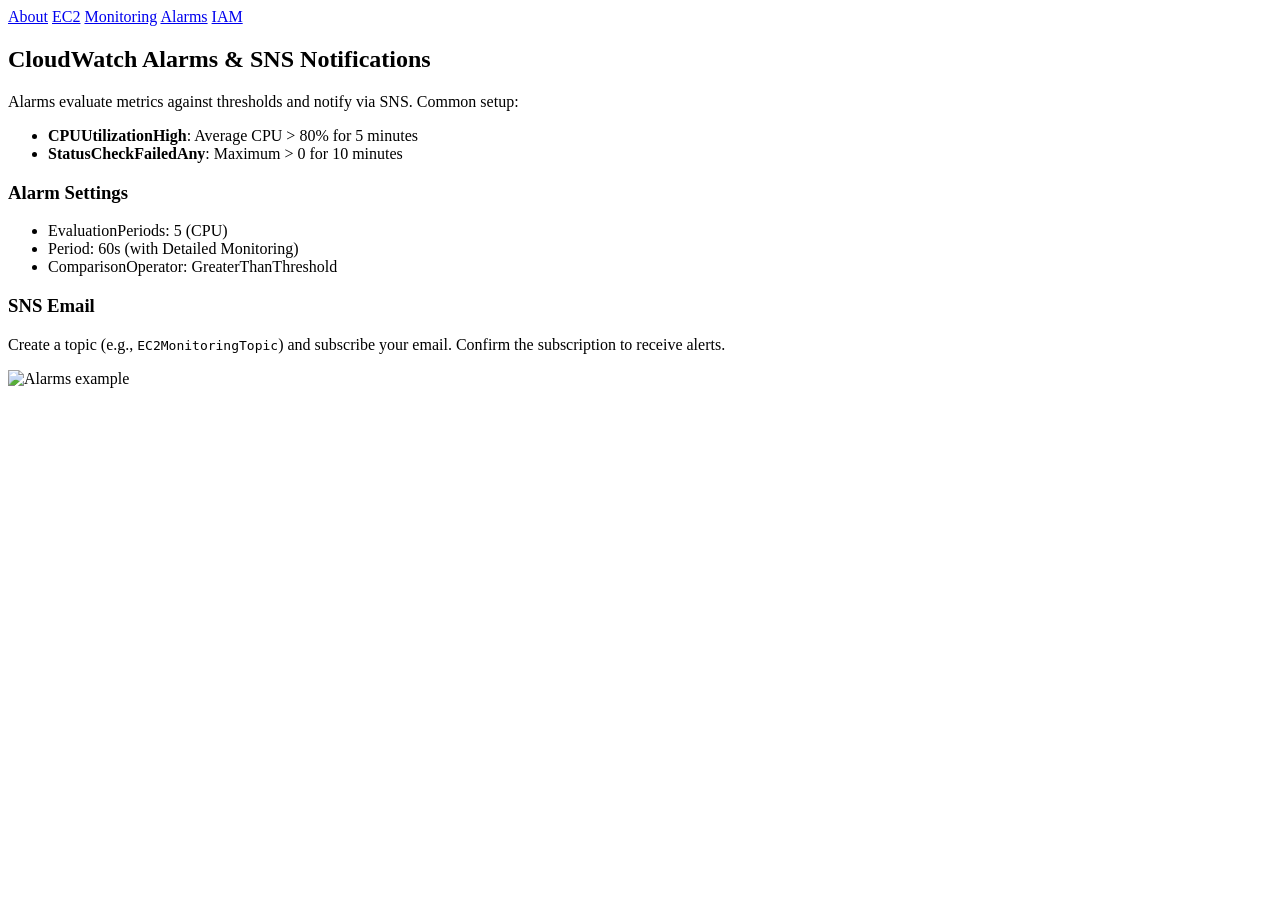
==== alarms.html @ 516c5948 "Add files via upload" ====
<!doctype html>
<html lang="en">
<head>
  <meta charset="utf-8">
  <meta name="viewport" content="width=device-width, initial-scale=1">
  <title>Alarms & SNS — Notifications</title>
  <meta name="description" content="AWS EC2 Server Monitoring project demo built from a report (EC2, CloudWatch, Alarms, SNS, IAM).">
  <link rel="preconnect" href="https://fonts.googleapis.com">
  <link rel="preconnect" href="https://fonts.gstatic.com" crossorigin>
  <link href="https://fonts.googleapis.com/css2?family=Inter:wght@400;600;800&display=swap" rel="stylesheet">
  <link rel="stylesheet" href="css/styles.css">
</head>
<body>
<header class="nav">
  <div class="nav-inner">
    <nav class="links">
      <a href="index.html">About</a>
      <a href="ec2.html">EC2</a>
      <a href="monitoring.html">Monitoring</a>
      <a href="alarms.html">Alarms</a>
      <a href="iam.html">IAM</a>
    </nav>
  </div>
</header>

<section class="container page">
  <h1>CloudWatch Alarms & SNS Notifications</h1>
  <p>Alarms evaluate metrics against thresholds and notify via SNS. Common setup:</p>
  <ul>
    <li><strong>CPUUtilizationHigh</strong>: Average CPU > 80% for 5 minutes</li>
    <li><strong>StatusCheckFailedAny</strong>: Maximum > 0 for 10 minutes</li>
  </ul>

  <div class="grid-2">
    <div class="card">
      <h3>Alarm Settings</h3>
      <ul>
        <li>EvaluationPeriods: 5 (CPU)</li>
        <li>Period: 60s (with Detailed Monitoring)</li>
        <li>ComparisonOperator: GreaterThanThreshold</li>
      </ul>
    </div>
    <div class="card">
      <h3>SNS Email</h3>
      <p>Create a topic (e.g., <code>EC2MonitoringTopic</code>) and subscribe your email. Confirm the subscription to receive alerts.</p>
    </div>
  </div>

  <img class="full" src="assets/images/picture4.png" alt="Alarms example">
</section>


<script src="js/main.js"></script>
</body>
</html>
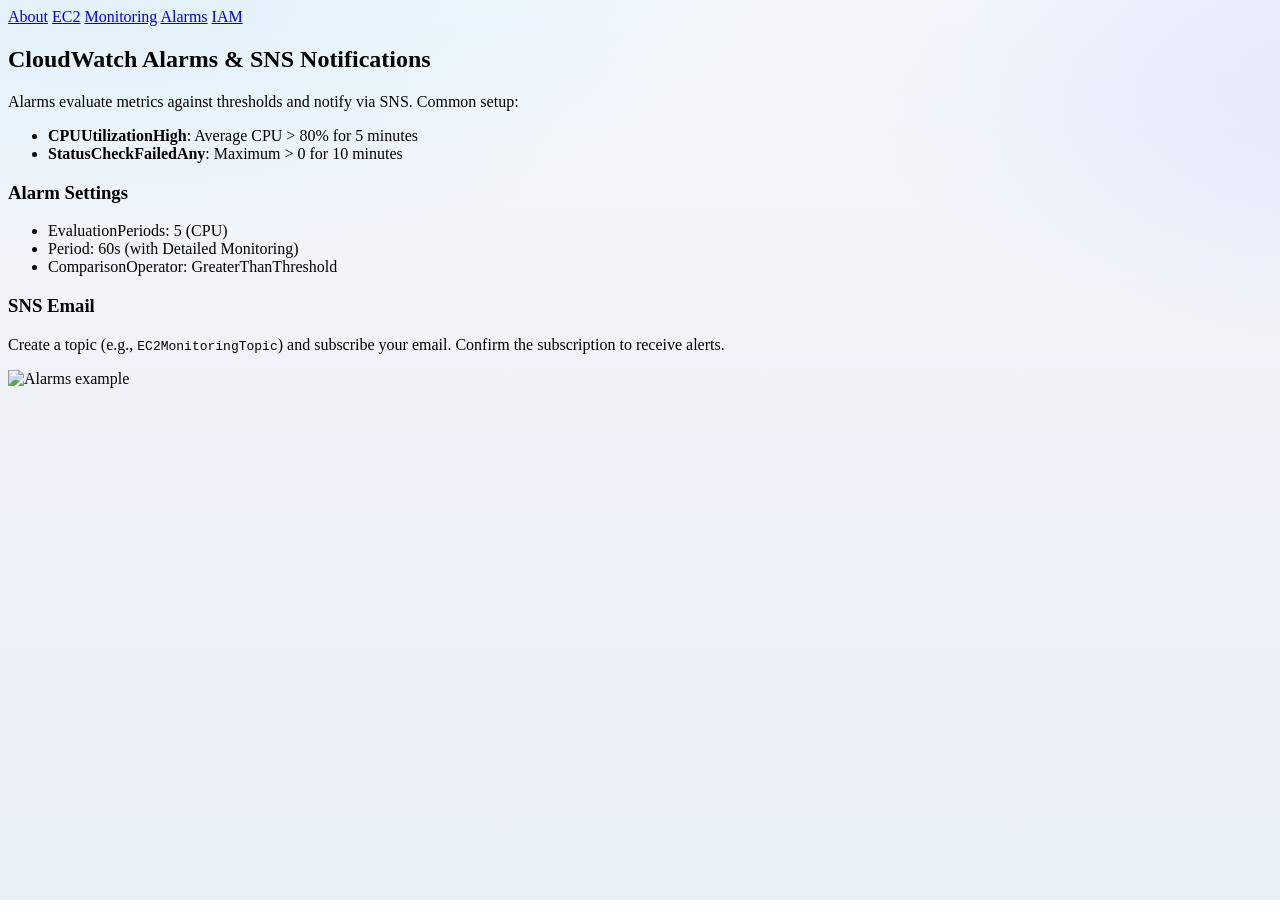
==== commit 7ad9ef7a: "Add files via upload" ====
--- a/alarms.html
+++ b/alarms.html
@@ -9,6 +9,18 @@
   <link rel="preconnect" href="https://fonts.gstatic.com" crossorigin>
   <link href="https://fonts.googleapis.com/css2?family=Inter:wght@400;600;800&display=swap" rel="stylesheet">
   <link rel="stylesheet" href="css/styles.css">
+  <style>
+    body {
+      background:
+        radial-gradient(1200px 600px at 8% -10%, rgba(56, 189, 248, 0.12), transparent 60%),
+        radial-gradient(900px 500px at 105% 8%, rgba(99, 102, 241, 0.10), transparent 55%),
+        linear-gradient(180deg, #f4f8fc 0%, #eef2f8 55%, #eaf0f8 100%);
+      background-attachment: fixed;
+      background-repeat: no-repeat;
+      background-size: cover;
+      min-height: 100vh;
+    }
+  </style>
 </head>
 <body>
 <header class="nav">
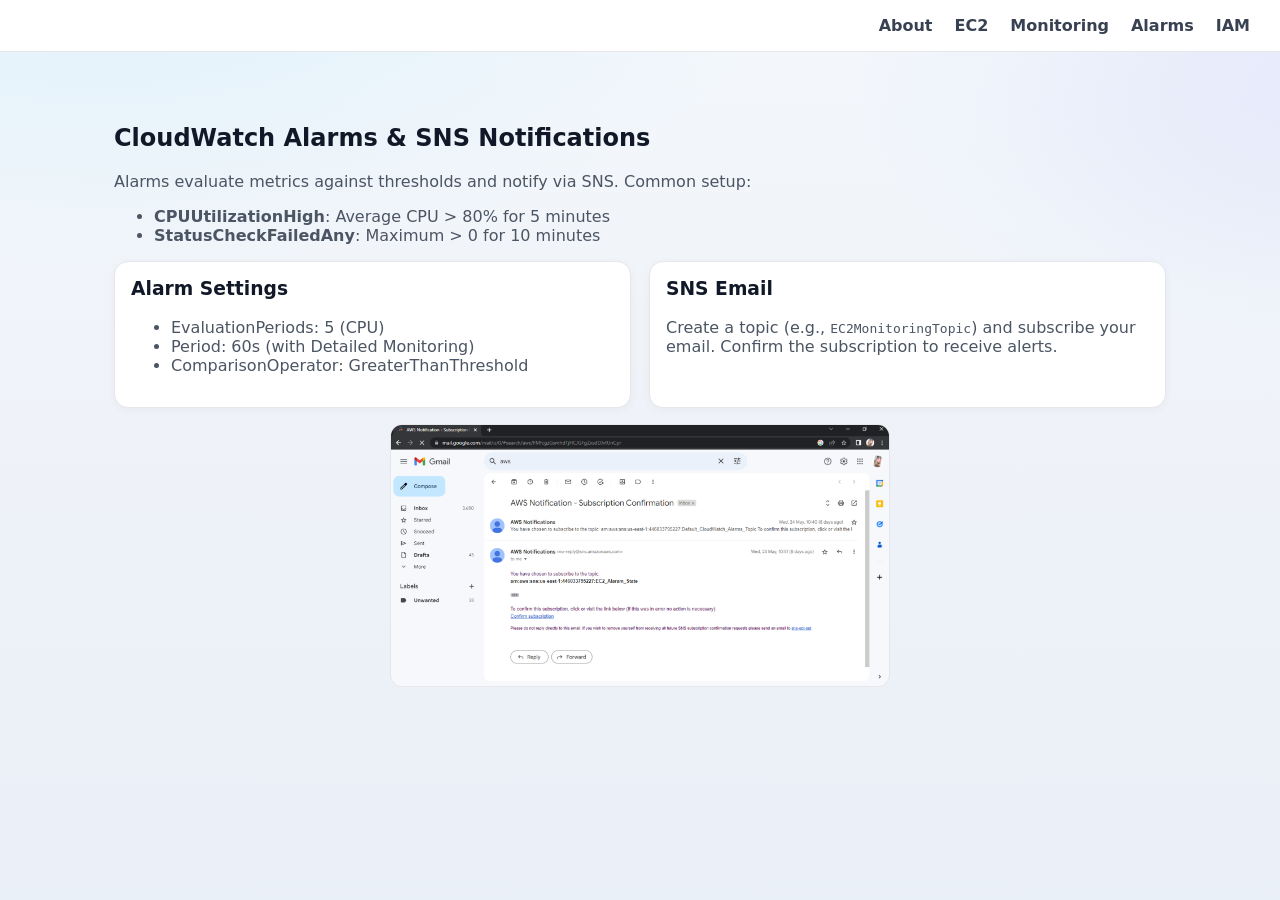
==== commit 38ac2539: "Update alarms.html" ====
--- a/alarms.html
+++ b/alarms.html
@@ -58,7 +58,7 @@
     </div>
   </div>
 
-  <img class="full" src="assets/images/picture4.png" alt="Alarms example">
+  <img class="full" src="images/picture4.png" alt="Alarms example">
 </section>
 
 
--- a/css/styles.css
+++ b/css/styles.css
@@ -0,0 +1,294 @@
+*{
+  box-sizing:border-box;
+}
+
+html,body{
+  margin:0;
+  padding:0;
+  font-family:'Inter',system-ui,Segoe UI,Roboto,Arial,sans-serif;
+  background:#f6f8fc;
+  color:#1f2937;
+}
+
+/* NAVBAR */
+.nav{
+  position:fixed;
+  top:0;
+  left:0;
+  width:100%;
+  background:#ffffff;
+  border-bottom:1px solid #e5e7eb;
+  z-index:1000;
+}
+
+.nav-inner{
+  display:flex;
+  justify-content:flex-end;
+  align-items:center;
+  padding:16px 30px;
+}
+
+.links{
+  display:flex;
+  gap:22px;
+}
+
+.links a{
+  text-decoration:none;
+  color:#374151;
+  font-weight:600;
+  transition:0.2s ease;
+}
+
+.links a:hover{
+  color:#2563eb;
+}
+
+/* BODY OFFSET */
+body{
+  padding-top:80px;
+}
+
+/* CONTAINER */
+.container{
+  max-width:1100px;
+  margin:0 auto;
+  padding:24px;
+}
+
+/* HERO */
+.hero{
+  display:grid;
+  grid-template-columns:1.2fr 1fr;
+  gap:24px;
+  align-items:center;
+  min-height:60vh;
+}
+
+.hero h1{
+  font-size:40px;
+  line-height:1.1;
+  margin:0;
+  color:#111827;
+}
+
+.subtitle{
+  color:#6b7280;
+  font-size:18px;
+}
+
+/* BUTTONS */
+.cta{
+  display:flex;
+  gap:12px;
+  margin-top:18px;
+}
+
+.btn{
+  display:inline-block;
+  padding:12px 16px;
+  border-radius:10px;
+  border:1px solid #d1d5db;
+  text-decoration:none;
+  color:#374151;
+  font-weight:600;
+  background:#fff;
+}
+
+.btn:hover{
+  border-color:#2563eb;
+  color:#2563eb;
+}
+
+.btn-primary{
+  background:#2563eb;
+  color:#fff;
+  border:none;
+}
+
+.btn-primary:hover{
+  background:#1d4ed8;
+}
+
+/* CARDS */
+.grid-2{
+  display:grid;
+  grid-template-columns:repeat(2,1fr);
+  gap:18px;
+  margin-top:16px;
+}
+
+.card{
+  background:#ffffff;
+  border:1px solid #e5e7eb;
+  border-radius:14px;
+  padding:16px;
+  color:#374151;
+  box-shadow:0 2px 10px rgba(0,0,0,0.04);
+}
+
+.card h3{
+  color:#111827;
+  margin-top:0;
+}
+
+/* PAGE TEXT */
+.page h1{
+  color:#111827;
+}
+
+.page h2{
+  color:#111827;
+}
+
+.page p,
+.page li{
+  color:#4b5563;
+}
+
+.steps li{
+  margin:6px 0;
+}
+
+/* TIP BOX */
+.tip{
+  margin:12px 0;
+  padding:12px;
+  border:1px dashed #cbd5e1;
+  border-radius:10px;
+  color:#4b5563;
+  background:#f9fafb;
+}
+
+/* IMAGES */
+.full{
+  width:100%;
+  border-radius:12px;
+  border:1px solid #e5e7eb;
+  margin-top:12px;
+}
+
+/* CHART */
+.chart-wrap{
+  background:#ffffff;
+  border:1px solid #e5e7eb;
+  border-radius:12px;
+  padding:12px;
+  margin:12px 0;
+}
+
+/* FOOTER */
+.footer{
+  border-top:1px solid #e5e7eb;
+  margin-top:24px;
+  background:#fff;
+}
+
+.footer p{
+  color:#6b7280;
+}
+.hero-image img{
+  width:90%;
+  max-width:380px;
+  height:auto;
+  border-radius:16px;
+  border:1px solid #e5e7eb;
+  display:block;
+  margin:0 auto;
+}
+/* RESPONSIVE */
+@media(max-width:900px){
+  .hero{
+    grid-template-columns:1fr;
+  }
+
+  .grid-2{
+    grid-template-columns:1fr;
+  }
+
+  .nav-inner{
+    justify-content:center;
+  }
+
+  .links{
+    flex-wrap:wrap;
+    justify-content:center;
+  }
+}
+.ec2-images{
+  display:flex;
+  gap:20px;
+  justify-content:center;
+  align-items:center;
+  margin-top:16px;
+}
+
+.ec2-images img{
+  width:85%;
+  max-width:420px;
+  border-radius:12px;
+  border:1px solid #e5e7eb;
+  box-shadow:0 4px 12px rgba(0,0,0,0.08);
+}
+.tall-img{
+  height:420px;
+  width:auto;
+  object-fit:cover;
+}
+
+.page img{
+  width:85%;
+  max-width:500px;
+  height:auto;
+  display:block;
+  margin:16px auto;
+}
+
+
+.chart-wrap{
+  background:#ffffff;
+  border:1px solid #e5e7eb;
+  border-radius:12px;
+  padding:12px;
+  margin:16px auto;
+  width:80%;
+  max-width:700px;
+}
+
+
+.iam-images{
+  display:flex;
+  gap:20px;
+  justify-content:center;
+  align-items:flex-start;
+  margin-top:16px;
+}
+
+.iam-images img{
+  width:30%;
+  max-width:320px;
+  border-radius:12px;
+  border:1px solid #e5e7eb;
+  box-shadow:0 4px 12px rgba(0,0,0,0.08);
+}
+
+.iam-grid{
+  display:flex;
+  flex-direction:column;
+  gap:20px;
+  margin-top:16px;
+}
+
+.iam-grid img{
+  width:80%;
+  max-width:500px;
+  height:auto;
+  margin:0 auto;
+  border-radius:12px;
+  border:1px solid #e5e7eb;
+  box-shadow:0 4px 12px rgba(0,0,0,0.08);
+}
+
+body.index-page .grid-2{
+  margin-top: -50px;
+}
